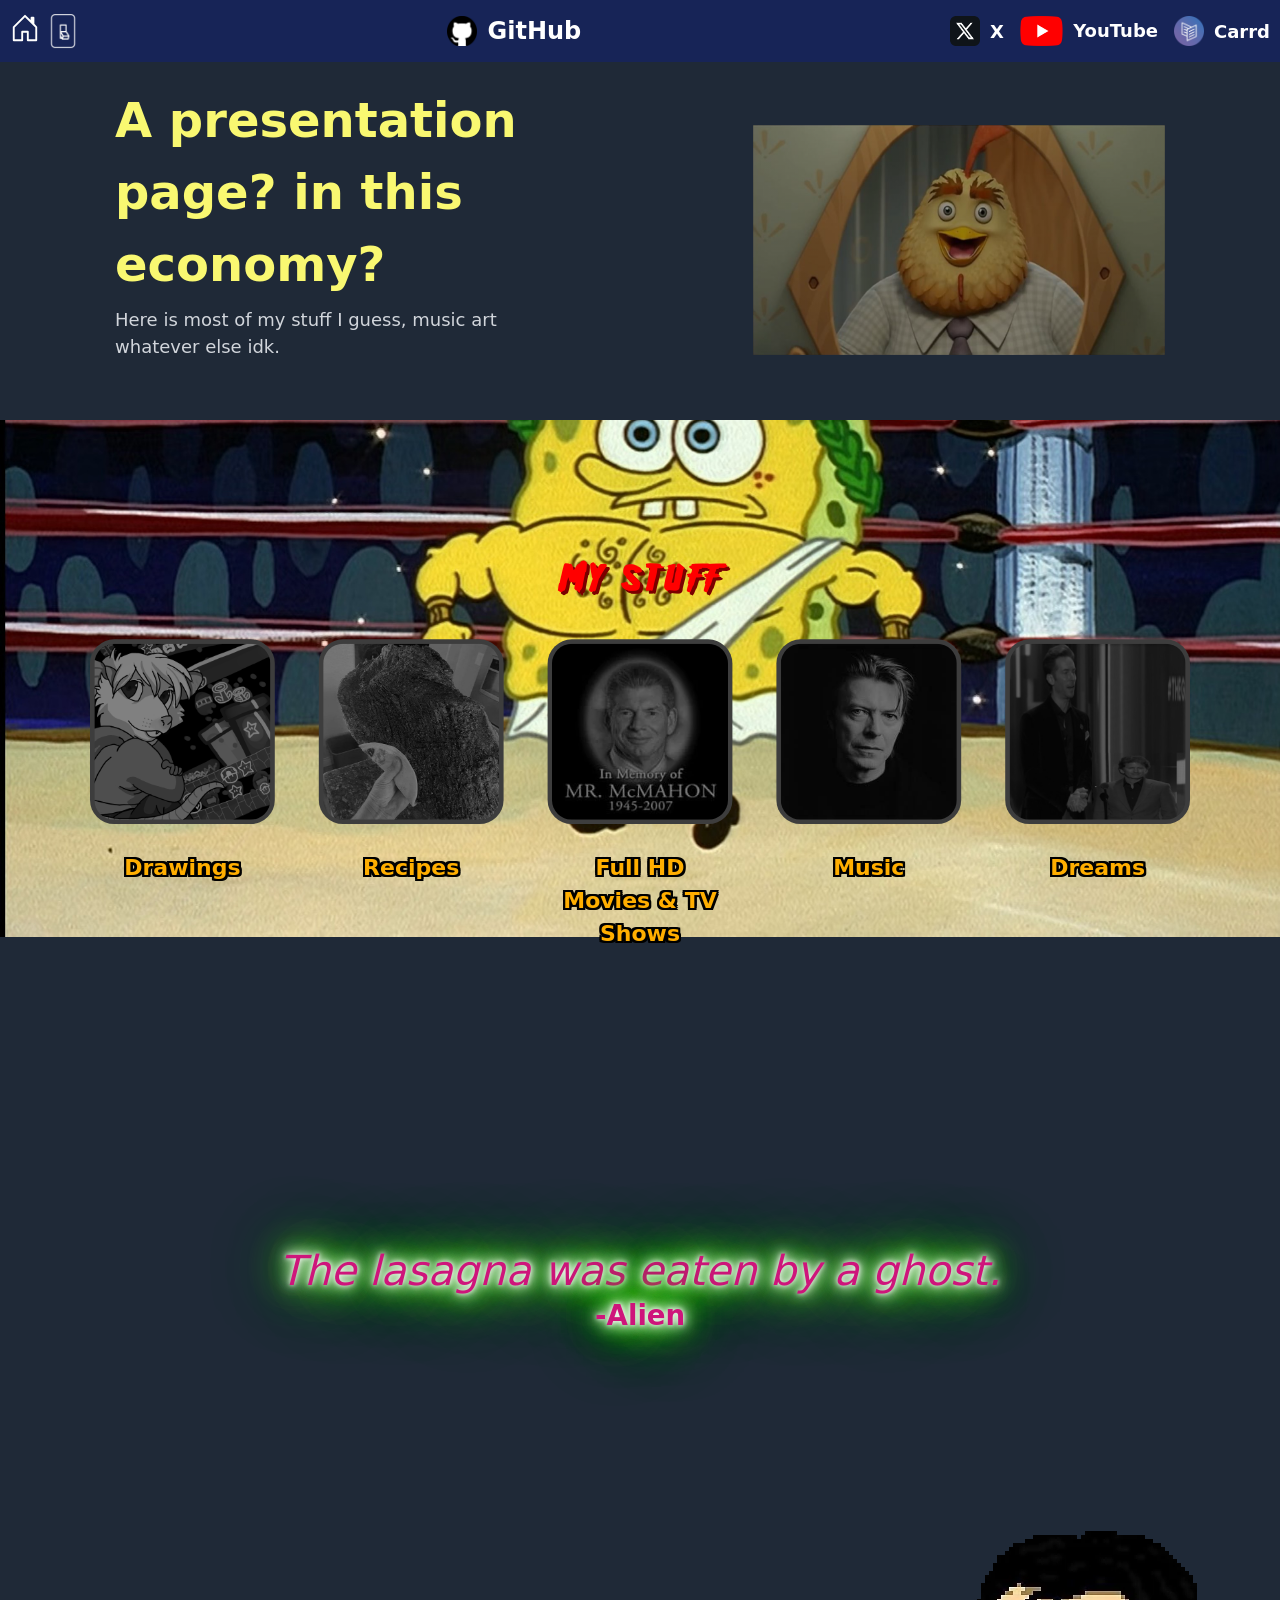
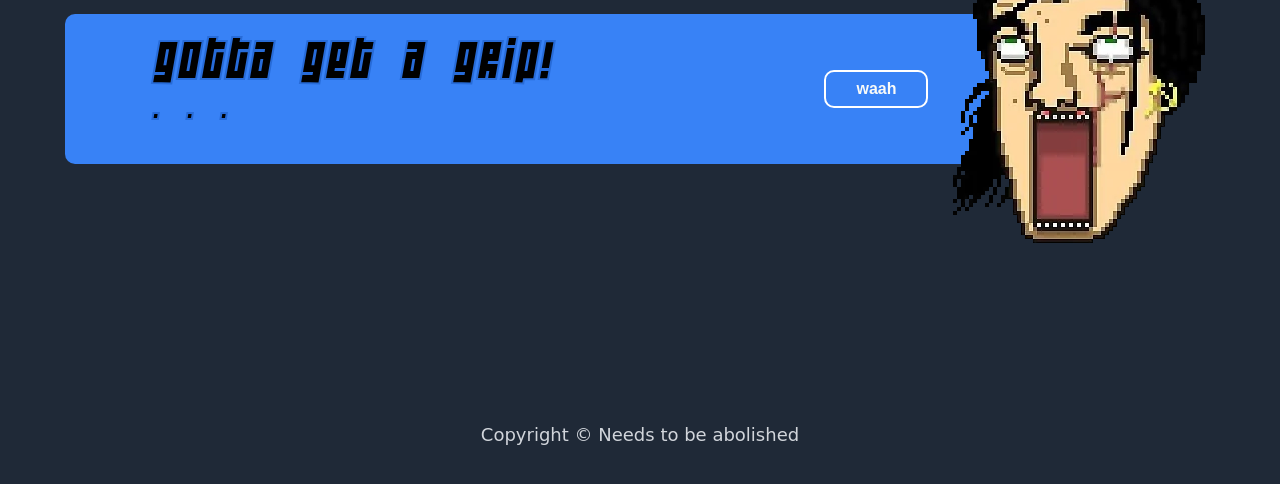
==== index.html @ 274f417c "added animation to the face" ====
<!DOCTYPE html>
<html lang="en">
<head>
    <meta charset="UTF-8">
    <meta http-equiv="X-UA-Compatible" content="IE-edge">
    <meta name="viewport" content="width=device-width, initial-scale=1.0">
    <title>Memory</title>
    <link rel="icon" type="image/x-icon" href="images/favicon.png">
    <link rel="stylesheet" href="normalize.css">
    <link rel="stylesheet" href="styles.css">
</head>

<body class="dark-mode"> <!-- Wow this is a guitar! -->

    <nav class="navbar">
            <div class="center-box-logo">
                <div class="left-navbar">
                    <a href="#header" id="home-button"><svg xmlns="http://www.w3.org/2000/svg" width="16" height="16" fill="currentColor" class="bi bi-house-door" viewBox="0 0 16 16">
  <path d="M8.354 1.146a.5.5 0 0 0-.708 0l-6 6A.5.5 0 0 0 1.5 7.5v7a.5.5 0 0 0 .5.5h4.5a.5.5 0 0 0 .5-.5v-4h2v4a.5.5 0 0 0 .5.5H14a.5.5 0 0 0 .5-.5v-7a.5.5 0 0 0-.146-.354L13 5.793V2.5a.5.5 0 0 0-.5-.5h-1a.5.5 0 0 0-.5.5v1.293zM2.5 14V7.707l5.5-5.5 5.5 5.5V14H10v-4a.5.5 0 0 0-.5-.5h-3a.5.5 0 0 0-.5.5v4z"/>
</svg></a>
                    <button id="theme-switch">
                        <!-- Icon-dark is to switch TOWARDS the light mode -->
                        <!-- Icon-light  is to switch TOWARDS the dark mode  -->
                        <img id="theme-icon" src="images/Icon-dark.png" alt="Toggle Theme">
                    </button>
                </div>
                <ul class="logo-links">
                    <li class="logo">
                        <a href="https://github.com/KaIakaua" target="_blank" class="link-item">
                          <img src="images/GitHub.png" alt="" > 
                          GitHub
                        </a>
                    </li>
                </ul>
                <ul class="logo-links">
                    <li><a href="https://twitter.com/Kalakauart" target="_blank" class="link-item">
                        <img src="images/X.png" alt="" >
                        X
                    </a></li>
                    <li><a href="https://www.youtube.com/@KalakauaGodHimself" target="_blank" class="link-item">
                        <img src="images/YouTube.png" alt="">
                        YouTube
                    </a></li> 
                    <li><a href="https://kalakauart.carrd.co/" target="_blank" class="link-item">
                        <img src="images/Carrd.png" alt="">
                        Carrd
                    </a></li>
                </ul>
            </div>
    </nav>

    <header id="header">
        <div class="top-center-box">
            <div class="bot-center-box">
                    <div class="text-box">
                        <h1 class="text-box-top">A presentation page? in this economy?</h1>
                        <h2 class="text-box-bot">Here is most of my stuff I guess, music art whatever else idk.</h2>
                    </div>
                    <div class="image"><p class="imagetext"></p></div> 
            </div>  
        </div>
    </header>

    <div class="middle">
        <div class="mid-top">
            <div class="title">My stuff</div>
            <div class="containers">
                <div class="info">
                    <div><a href="https://sheezy.art/kalakaua" target="_blank"><img src="images/Rat.png" alt=""></a></div>
                    <div class="container-text"><p>Drawings</p></div>
                </div>
                <div class="info">
                    <div><a href="https://kaiakaua.github.io/odin-recipes/" target="_blank"><img src="images/Meat.png" alt=""></a></div>
                    <div class="container-text"><p>Recipes</p></div>
                </div>
                <div class="info">
                    <div><a href="https://letterboxd.com/KaIakaua/" target="_blank"><img src="images/McMahon.png" alt=""></a></div>
                    <div class="container-text"><p>Full HD Movies & TV Shows</p></div>
                </div>
                <div class="info">
                    <div><a href="https://www.last.fm/user/KalakauaKing" target="_blank"><img src="images/Bowie.png" alt=""></a></div>
                    <div class="container-text"><p>Music</p></div>
                </div>
                <div class="info">
                    <div><a href="https://archiveofourown.org/works/54770587/chapters/138817849" target="_blank"><img src="images/Todd.png" alt=""></a></div>
                    <div class="container-text"><p>Dreams</p></div>
                </div>
            </div>
        </div>

        <div class="mid-mid">
            <div class="quote">
                The lasagna was eaten by a ghost.
            </div>
            <div class="quote-name">-Alien</div>
        </div>

        <div class="mid-bot">
            <div class="action-box">
                <div class="action-text">
                    <div class="action-text-top">Gotta get a grip!</div>
                    <div class="action-text-bottom"> . . . </div>
                </div>
                <div class="action-button">
                   <a href="https://www.youtube.com/watch?v=GceNsojnMf0" target="_blank"> <button id="button-google" class="action">waah</button></a>
                </div>
            </div>
            <div id="grip">
                <img  src="images/Grip.png" alt="">
                <img id="bullet" src="images/Bullet.png"></img>
            </div>
        </div>
    </div>

    <footer>Copyright © Needs to be abolished</footer>


<img id="explosion" src="images/Explosion.png"></img>
<script src="script.js"></script>
</body>
</html>
---- styles.css ----
/* {
  border: 2px solid red;
}*/

html {
  box-sizing: border-box;
}

*, *:before, *:after {
  box-sizing: inherit;
}

:root {

    --background-image-1: url('images/Spong.jpg');
    --background-image-2: url('images/goku.jpeg');

    --background-dark: #1f2937;
    --text-important-dark: #f9f871;
    --text-regular-dark: #d1d5db;
    --link-dark: #ffffff;

    --background-light: #e5e7eb;
    --text-important-light: #1f2937;
    --text-regular-light: #374151;
    --link-light: #000000;

    --container-image: url('images/Happy.png');
}

#theme-switch {
    background-color: transparent;
    padding: 0;
    margin: 0;
    border: none;
    cursor: pointer;
    width: 30px;
    height: 30px;
    display: flex;
    align-items: center;
    justify-content: center;
}

#theme-switch img {
    width: 100%;
    height: auto;
    display: block;
    transform: scale(1.5);
}

#theme-switch:hover {
    opacity: 1;
    filter: none;
    color:inherit;
}

body.dark-mode {
    --background-current: var(--background-dark);
    --text-important-current: var(--text-important-dark);
    --text-regular-current: var(--text-regular-dark);
    --link-current: var(--link-dark);
    --container-image: url('images/Happy.png');
    --navbar-background: rgba(22, 35, 95, 0.8);
}

body.light-mode {
    --background-current: var(--background-light);
    --text-important-current: var(--text-important-light);
    --text-regular-current: var(--text-regular-light);
    --link-current: var(--link-light);
    --container-image: url('images/Sad.png');
    --navbar-background: rgba(230, 250, 250, 0.8);
}

* {
    box-sizing: border-box;
}

body {
    display: flex;
    flex-direction: column;
    color: var(--text-regular-current);
    font-family: system-ui, Roboto;
    margin: 0;
    background-color: var(--background-current);
    overflow-x: hidden;
}

a {
    text-decoration: none;
    color: var(--link-current);
}

a:hover{
    filter: brightness(75%);
    transition: filter 0.2s ease;
    opacity: 0.5;
    color: var(--color-hover-link-text);
}

/* Text */

p {
    margin: 8px 0px;
}


/* Buttons */

button {
    padding: 8px 30px;
    border-radius: 10px;
    border-color: transparent;
    max-width: fit-content;
    margin: 6px 0px;
    background-color: #3882f6;
    font-size: 16px;
    font-weight: bold;
    color: #f9faf8;
    cursor: pointer;
}

button:hover, a:hover img  {
    filter: brightness(80%);
    transition: filter 0.2s ease;
}

/* Navbar */

.left-navbar {
    display: flex;
    align-items: center;
    gap: 8px;
}

#home-button {
    opacity: 1;
}

#home-button svg {
    width: 30px;
    height: auto;
    fill: currentColor;
}

.navbar {
    display: flex;
    align-items: center;
    width: 100%;
    position: fixed;
    background-color: var(--navbar-background);
    z-index: 1000;
}

.logo {
    font-size: 24px;
}

.navbar ul {
    display: flex;
    list-style-type: none;
    margin: 0;
    padding: 0;
    gap: 16px;
    font-weight: bold;
}

.navbar ul img {
    max-height: 30px; 
}

.navbar ul:last-child{
    align-items: center;
}

/* Header */

header {
    padding: 8px;
    height: 420px;
    padding-top: 75px;
    background-color: var(--background-current);
}


.top-center-box {
    align-self: center;
    width: 1050px;
}

.center-box-logo, .bot-center-box {
    display: flex;
    flex-direction: row;
    justify-content: space-between;
}

.center-box-logo {
    padding: 8px 10px ;
    width: 100%;
    margin: 0;
}

.bot-center-box {
    align-items: center;
}

.text-box {
    display: flex;
    flex-direction: column;
    max-width: 460px;
}

.text-box-top {
    font-weight: 900;
    font-size: 48px;
    margin: 6px 0px;
}

.logo-links a {
    display: flex;
    align-items: center;
    gap: 10px;
    text-decoration: none;
    padding: 5px 0;
}

.text-box-bot, .logo-links {
    font-size: 18px;
}

.text-box a {
    max-width: fit-content;
}

.imagetext {
    margin-top: 50px;
    display: flex;
    align-items: center;
    justify-content: center;
    width: 412px;
    height: 230px;
    background-color: grey;
    background-image: linear-gradient(rgba(0, 0, 0, 0.4), rgba(0, 0, 0, 0.4)), var(--container-image);
    background-size: cover;
    text-shadow: 0 0 3px #ff0000, 0 0 5px #0000FF;
    transition: transform 0.3s ease;
}

.imagetext:hover {
    transform: scale(1.5);
}

/* Upper middle */

.middle {
    color: #1f2937;
}

.mid-top, .containers, .title, .info, .quote, .quote-name {
    display: flex;
}

.containers, .title {
    justify-content: center;
}

.mid-top, .info {
    flex-direction: column;
}

.mid-top {
    background-attachment: fixed;
    background-position: center;
    background-repeat: no-repeat;
    background-size: cover;
    background-image: var(--background-image-1);
    padding-top: 100px;
    padding-bottom: 100px;
    align-self: center;
    display: flex;
    flex-direction: column;
    align-items: center;
    width: 100%;
}

.containers {
    gap: 48px;
    margin: 20px;
    margin-bottom: 120px;
    transform: scale(1.1);


}

@font-face {
    font-family: "friday13";
    src: url("font/Friday13v12.ttf") format("truetype");
}


.title {
    margin: 32px;
    font-size: 36px;
    font-weight: 900;
    font-family: friday13;
    color: red;
    letter-spacing: 5px;
    text-shadow: 3px 3px #7a0000;
}

.info {
    justify-content: space-between;
    max-width: 170px;
    font-size: 20px;
    font-weight: bolder;
    color: rgb(255, 174, 0);
    display: flex;
    
    flex-direction: column;
    justify-content: flex-start;
    gap: 20px;
}

.info a:hover {
    filter: none;
    opacity: 1;
    transition: none
}

.info img {
    transition: transform 0.3s ease, filter 0.3s ease;
    filter: grayscale(100%) brightness(50%);
}

.info a:hover img{
    transform: scale(1.25);
    filter: grayscale(0%) brightness(100%);
    transition: transform 0.3s ease, filter 0.5s ease;
}

.containers img {
    margin: auto;
    width: 160px;
    height: 160px;
    display: block;
    object-fit: cover;
    border-radius: 18px;
    background-color: #3882f6;
    border: none;
    box-shadow: 0 0 0 4px #3882f6;
    border-width: 4px;
}

.container-text {
    text-align: center;
    max-width: 160px;
}

.container-text p {
    text-shadow: 2px 2px 0 #000000, 2px -2px 0 #000000, -2px 2px 0 #000000, -2px -2px 0 #000000, 2px 0px 0 #000000, 0px 2px 0 #000000, -2px 0px 0 #000000, 0px -2px 0 #000000, 2px 2px 0px rgba(206,89,55,0);
}

/* Central middle */

.mid-mid {
    background-color: var(--background-current);
    padding: 60px 40px;
    display: flex;
    flex-direction: column;
    align-items: center;
    justify-content: center;

    
}

.mid-mid div{
    color: #ce157b;
    text-shadow: 0 0 5px #FFF, 0 0 10px #FFF, 0 0 15px #FFF, 0 0 20px #49ff18, 0 0 30px #49FF18, 0 0 40px #49FF18, 0 0 55px #49FF18, 0 0 75px #49ff18, 2px 2px 2px rgba(206,89,55,0);
    transform: scale(1.15);
}

.quote, .quote-name {
    font-weight: light;
    color: #1f2937;
    max-width: 820px;
    margin: auto;
}

.quote {
    font-size: 36px;
    font-style: italic;
    margin-top: 20px;
}

.quote-name {
    justify-content: flex-end;
    max-width: 750px;
    font-size: 24px;
    font-weight: bold;
    margin-bottom: 20px;

}

/* Bottom middle */

.mid-bot, .action-box, #grip {
    display: flex;
}

.mid-bot {
    background-attachment: fixed;
    background-position: center;
    background-repeat: no-repeat;
    background-size: cover;
    background-image: var(--background-image-2);
    padding: 200px 0 100px;
    display: flex;
    justify-content: center;
    align-items: center;
    width: 100%;
    position: relative;
}



.action-box {
    flex-grow: 1;
    max-width: 1050px;
    height: 150px;
    justify-content: space-around;
    background-color: #3882f6;
    border-radius: 10px;
    align-items: center;
    color: white;
    font-size: 18px;
    margin-right: 100px;
    margin-bottom: 120px;
}

.action-text-top {
    font-size: 24px;
    font-weight: bold;
    margin-bottom: 3px;
}

@font-face {
    font-family: "wideawake";
    src: url("font/WIDEAWAKE.TTF") format("truetype");
}

@font-face {
    font-family: "wideawake-black";
    src: url("font/WIDEAWAKEBLACK.ttf") format("truetype");
}

.action-text div {
    font-family: "wideawake-black", sans-serif;
    letter-spacing: 2px;
    color: black;
    transform: scale(2);
    line-height: 40px;
    -webkit-text-stroke: 1px #276bd8;

}

.action {
    border: white solid 2px;
}

#grip {
    position: absolute;
    right: 0;
    flex-shrink: 0;
    height: 312px;
    align-items: center;
    margin-right: 75px;
    margin-top: -125px;
    z-index: 10;
}

#grip img {
    width: auto;
    pointer-events: auto;
}

#grip #bullet {
    position: absolute;
    width: 24px;
    height: auto;
    image-rendering: pixelated;
    top: 225px;
    right: 120px;
    z-index: 20;
    transform: scale(0);
    opacity: 0;
    pointer-events: none;
}

#explosion {
    position: fixed;
    left: 36%;
    top: 50%;
    transform: translate(-50%, -50%) scale(0);
    width: 200px;
    height: auto;
    image-rendering: pixelated;
    z-index: 9999;
    pointer-events: none;
}

/* Footer */

footer {
    height: 100px;
    justify-content: center;
    align-items: center;
    font-size: large;
}

/* Header and Footer */

header, footer {
    background-color: var(--background-current);
    color: var(--text-important-current);
    display: flex;
    flex-direction: column;
    z-index: 10;
}

.text-box-bot, footer {
    color: var(--text-regular-current);
    font-weight: 500;
}

/* Animations */

.shake-mild /* SHAKE */ { 
    animation: shake-mild 0.5s ease-in-out;
    transition: none !important;
}
@keyframes shake-mild {
  0%, 100% { transform: translate(0, 0); }
  25% { transform: translate(2px, 2px); }
  50% { transform: translate(-2px, -2px); }
  75% { transform: translate(2px, -2px); }
}

.shake-med {
    animation: shake-med 0.4s ease-in-out;
    transition: none !important;
}
@keyframes shake-med {
  0% { transform: translate(0, 0); }
  20% { transform: translate(-4px, 4px); }
  40% { transform: translate(4px, -4px); }
  60% { transform: translate(-4px, -4px); }
  80% { transform: translate(4px, 4px); }
  100% { transform: translate(0, 0); }
}

.shake-hard {
    animation: shake-hard 0.3s linear infinite;
    transition: none !important;
}
@keyframes shake-hard {
  0% { transform: translate(1px, 1px) rotate(0deg); }
  10% { transform: translate(-3px, -2px) rotate(-5deg); }
  20% { transform: translate(-6px, 0px) rotate(5deg); }
  30% { transform: translate(6px, 4px) rotate(0deg); }
  40% { transform: translate(2px, -2px) rotate(5deg); }
  50% { transform: translate(-2px, 4px) rotate(-5deg); }
  60% { transform: translate(-6px, 2px) rotate(0deg); }
  70% { transform: translate(6px, 2px) rotate(-5deg); }
  80% { transform: translate(-2px, -2px) rotate(5deg); }
  90% { transform: translate(2px, 4px) rotate(0deg); }
  100% { transform: translate(2px, -4px) rotate(-5deg); }
}

.shake-stopping {
    animation: shake-decay 0.5s ease-out forwards;
    transition: none !important;
}

@keyframes shake-decay {
    0% { transform: translate(2px, 2px) rotate(2deg); }
    20% { transform: translate(-2px, -1px) rotate(-1deg); }
    40% { transform: translate(1px, 1px) rotate(0deg); }
    60% { transform: translate(-1px, 0) rotate(0deg); }
    80% { transform: translate(0, 0) rotate(0deg); }
    100% { transform: translate(0, 0) rotate(0deg); }
}

.shoot-active /* BULLET */ {
    animation: shoot-laser 2.5s forwards ease-out;
}

@keyframes shoot-laser {
    0% {
        opacity: 1;
        right: 120px;
        transform: scale(0);
    }

    40% {
        opacity: 1;
        right: 45vw;
        transform: scale(10);
    }

    100% {
        opacity: 0;
        right: 45vw;
        transform: scale(10);
    }
}

.explode-active /* EXPLOSION */ { 
    animation: explode 1s forwards ease-out;
}

@keyframes explode {
    0% {
        opacity: 1;
        transform: translate(-50%, -50%) scale(0);
    }

    20% {
        opacity: 1;
        transform: translate(-50%, -50%) scale(18);
    }

    100% {
        opacity: 0; 
        transform: translate(-50%, -50%) scale(100);
    }
}
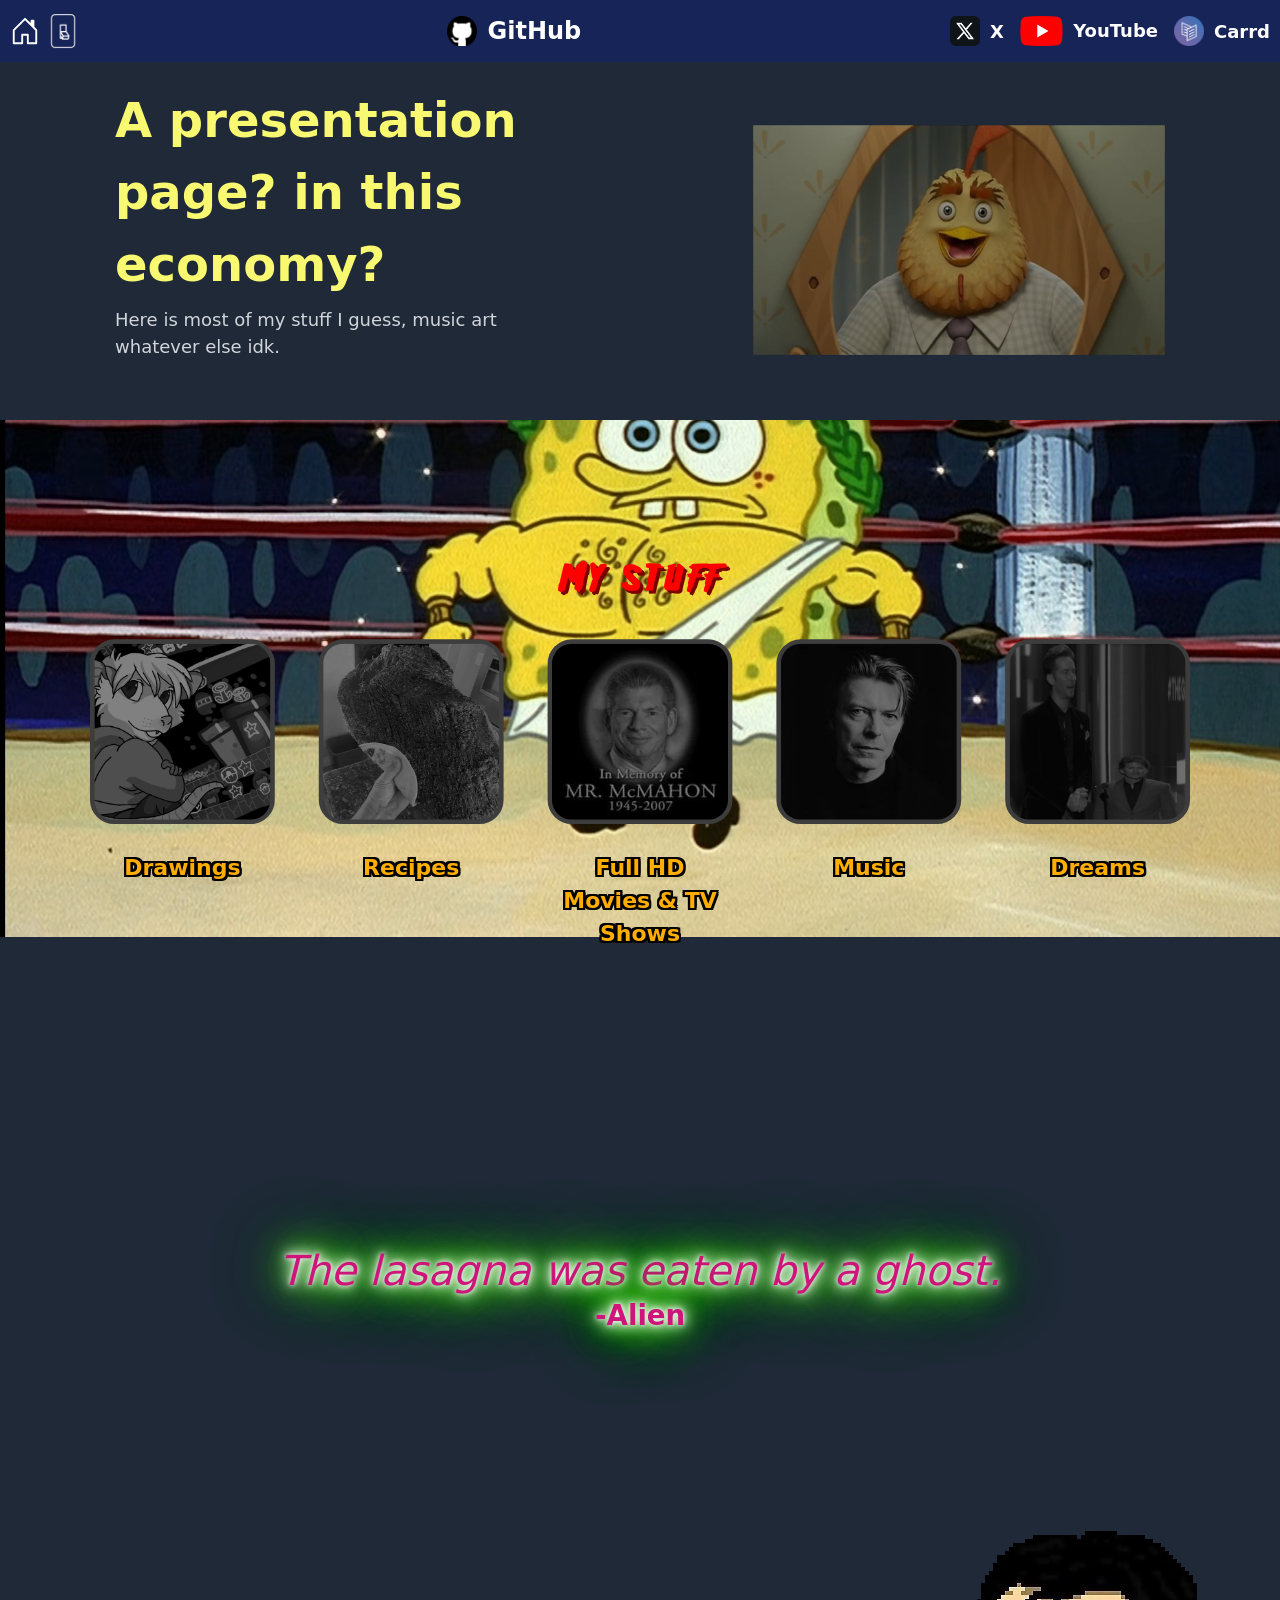
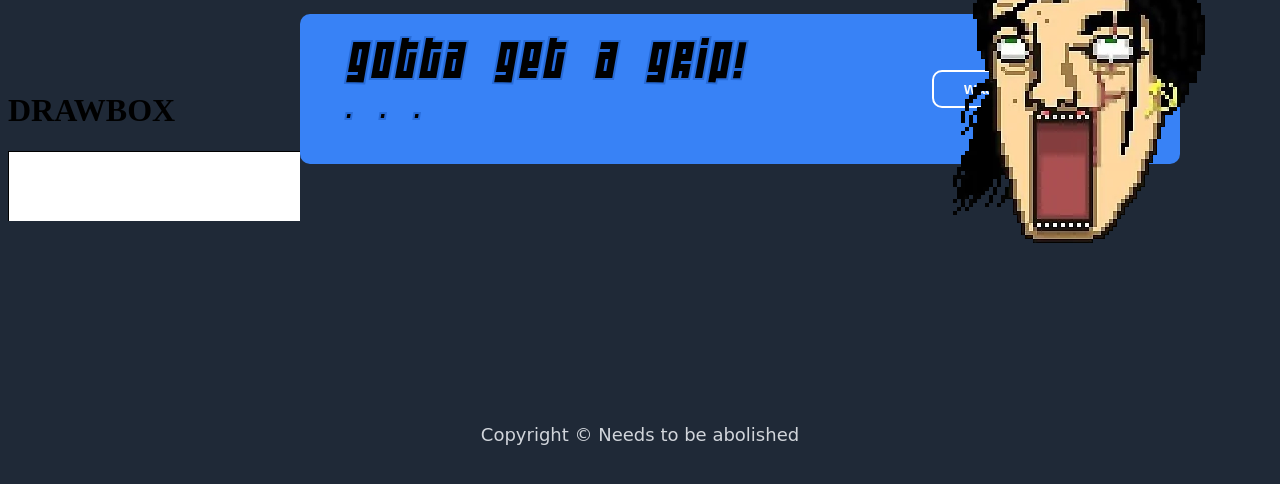
==== commit 389d8ed4: "Testing if drawbox shows the images" ====
--- a/index.html
+++ b/index.html
@@ -4,6 +4,7 @@
     <meta charset="UTF-8">
     <meta http-equiv="X-UA-Compatible" content="IE-edge">
     <meta name="viewport" content="width=device-width, initial-scale=1.0">
+    <meta name="referrer" content="no-referrer">
     <title>Memory</title>
     <link rel="icon" type="image/x-icon" href="images/favicon.png">
     <link rel="stylesheet" href="normalize.css">
@@ -15,7 +16,7 @@
     <nav class="navbar">
             <div class="center-box-logo">
                 <div class="left-navbar">
-                    <a href="#header" id="home-button"><svg xmlns="http://www.w3.org/2000/svg" width="16" height="16" fill="currentColor" class="bi bi-house-door" viewBox="0 0 16 16">
+                    <a onclick="topFunction()" href="#header" id="home-button"><svg xmlns="http://www.w3.org/2000/svg" width="16" height="16" fill="currentColor" class="bi bi-house-door" viewBox="0 0 16 16">
   <path d="M8.354 1.146a.5.5 0 0 0-.708 0l-6 6A.5.5 0 0 0 1.5 7.5v7a.5.5 0 0 0 .5.5h4.5a.5.5 0 0 0 .5-.5v-4h2v4a.5.5 0 0 0 .5.5H14a.5.5 0 0 0 .5-.5v-7a.5.5 0 0 0-.146-.354L13 5.793V2.5a.5.5 0 0 0-.5-.5h-1a.5.5 0 0 0-.5.5v1.293zM2.5 14V7.707l5.5-5.5 5.5 5.5V14H10v-4a.5.5 0 0 0-.5-.5h-3a.5.5 0 0 0-.5.5v4z"/>
 </svg></a>
                     <button id="theme-switch">
@@ -96,6 +97,7 @@
         </div>
 
         <div class="mid-bot">
+            <div class="drawbox"><iframe src="gimmicks/drawbox.html" frameborder="0"></iframe></div>
             <div class="action-box">
                 <div class="action-text">
                     <div class="action-text-top">Gotta get a grip!</div>
@@ -115,7 +117,7 @@
     <footer>Copyright © Needs to be abolished</footer>
 
 
-<img id="explosion" src="images/Explosion.png"></img>
+<div id="explosion"></div>
 <script src="script.js"></script>
 </body>
 </html>
--- a/styles.css
+++ b/styles.css
@@ -135,12 +135,14 @@
 
 #home-button {
     opacity: 1;
-}
-
-#home-button svg {
-    width: 30px;
-    height: auto;
-    fill: currentColor;
+    display: inline-flex;
+    align-items: center;
+    justify-content: center;
+    & svg {
+        width: 30px;
+        height: auto;
+        fill: currentColor; 
+    }
 }
 
 .navbar {
@@ -481,6 +483,7 @@
 #grip img {
     width: auto;
     pointer-events: auto;
+    transition: transform 0.4s ease-out;
 }
 
 #grip #bullet {
@@ -498,14 +501,24 @@
 
 #explosion {
     position: fixed;
-    left: 36%;
+    left: 50%;
     top: 50%;
     transform: translate(-50%, -50%) scale(0);
-    width: 200px;
-    height: auto;
     image-rendering: pixelated;
     z-index: 9999;
     pointer-events: none;
+    opacity: 0;
+    width: 200px;
+    height: 200px;
+    -webkit-mask-image: url("images/Explosion.png");
+    mask-image: url("images/Explosion.png");
+    -webkit-mask-size: contain;
+    mask-size: contain;
+    -webkit-mask-repeat: no-repeat;
+    mask-repeat: no-repeat;
+    -webkit-mask-position: center;
+    mask-position: center;
+    background:  radial-gradient(circle, #fff700 10%, #ff0000 50%, #4a00e0 100%);
 }
 
 /* Footer */
@@ -533,6 +546,9 @@
 }
 
 /* Animations */
+
+
+
 
 .shake-mild /* SHAKE */ { 
     animation: shake-mild 0.5s ease-in-out;
@@ -576,20 +592,6 @@
   100% { transform: translate(2px, -4px) rotate(-5deg); }
 }
 
-.shake-stopping {
-    animation: shake-decay 0.5s ease-out forwards;
-    transition: none !important;
-}
-
-@keyframes shake-decay {
-    0% { transform: translate(2px, 2px) rotate(2deg); }
-    20% { transform: translate(-2px, -1px) rotate(-1deg); }
-    40% { transform: translate(1px, 1px) rotate(0deg); }
-    60% { transform: translate(-1px, 0) rotate(0deg); }
-    80% { transform: translate(0, 0) rotate(0deg); }
-    100% { transform: translate(0, 0) rotate(0deg); }
-}
-
 .shoot-active /* BULLET */ {
     animation: shoot-laser 2.5s forwards ease-out;
 }
@@ -615,22 +617,30 @@
 }
 
 .explode-active /* EXPLOSION */ { 
-    animation: explode 1s forwards ease-out;
+    animation: explode 3s forwards ease-out;
 }
 
 @keyframes explode {
     0% {
         opacity: 1;
         transform: translate(-50%, -50%) scale(0);
+        filter: hue-rotate(0deg);
     }
 
     20% {
         opacity: 1;
         transform: translate(-50%, -50%) scale(18);
+        filter: hue-rotate(45deg);
+    }
+    
+    60% {
+        opacity: 1; 
+        filter: hue-rotate(90deg);
     }
 
     100% {
         opacity: 0; 
         transform: translate(-50%, -50%) scale(100);
+        filter: hue-rotate(180deg);
     }
 }
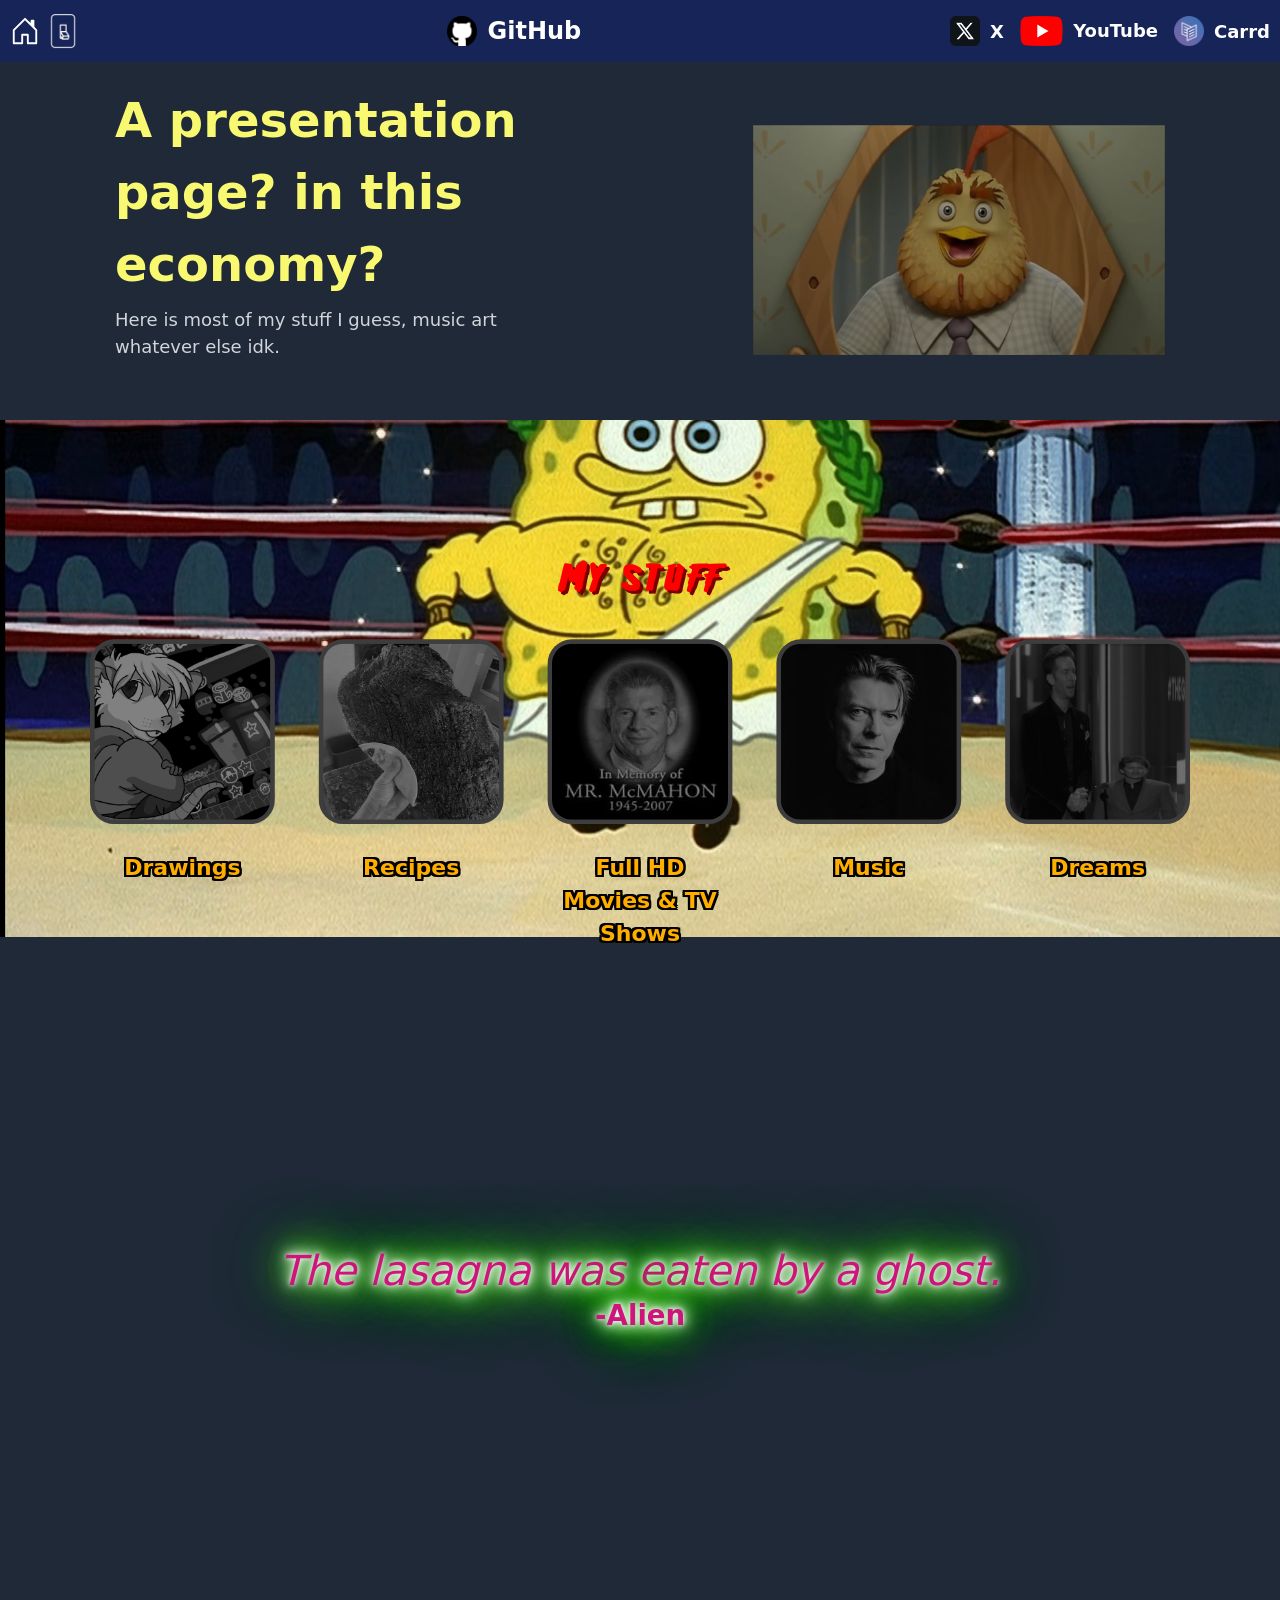
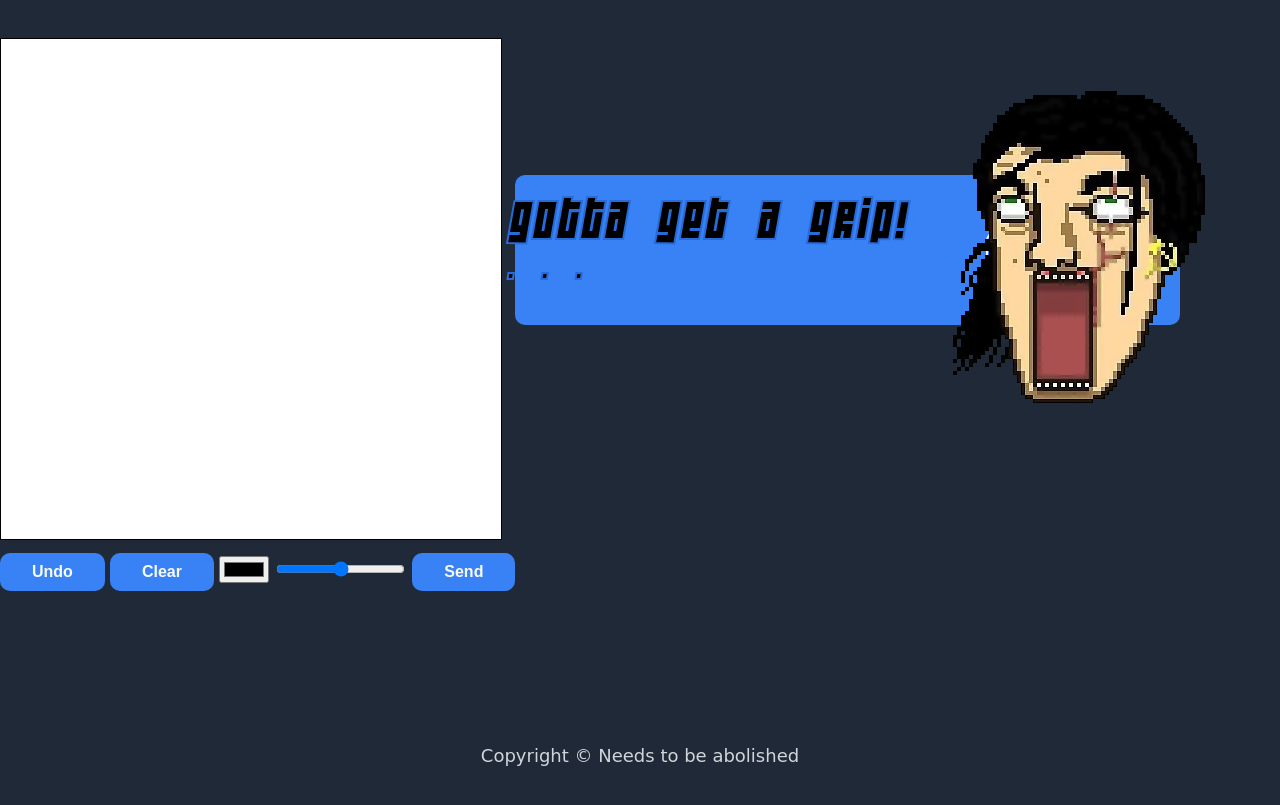
==== commit ee9e9649: "Better control on the drawing gimmick." ====
--- a/index.html
+++ b/index.html
@@ -97,7 +97,22 @@
         </div>
 
         <div class="mid-bot">
-            <div class="drawbox"><iframe src="gimmicks/drawbox.html" frameborder="0"></iframe></div>
+            <div class="drawbox">
+                    <h1>DRAWBOX</h1>
+                    <canvas id="drawboxcanvas" width="500" height="500"></canvas>
+                    <br>
+                    <div onclick="change_color(this)" style="background:red" class="stroke-color"></div>
+                    <div onclick="change_color(this)" style="background:blue" class="stroke-color"></div>
+                    
+                    <button onclick="Restore()">Undo</button>
+                    <button onclick="Clear()">Clear</button>
+                    
+                    <input type="color" oninput="stroke_color = this.value">
+                    <input type="range" min="1" max="100" oninput="stroke_width = this.value">
+                    
+                    <button id="submit">Send</button>
+                    <p id="status"></p>
+            </div>
             <div class="action-box">
                 <div class="action-text">
                     <div class="action-text-top">Gotta get a grip!</div>
@@ -118,6 +133,7 @@
 
 
 <div id="explosion"></div>
+<script src="drawbox.js"></script>
 <script src="script.js"></script>
 </body>
 </html>
--- a/styles.css
+++ b/styles.css
@@ -423,7 +423,31 @@
     position: relative;
 }
 
-
+.drawbox {
+    * {
+        box-sizing: border-box;
+    }
+    canvas {
+            border: 1px solid black;
+            cursor: crosshair;
+    }
+    #gallery {
+            display: flex;
+            flex-wrap: wrap;
+            gap: 10px;
+    }
+    .image-container {
+            border: 1px solid #ccc;
+            padding: 5px;
+            max-width: 200px;
+            text-align: center;
+    }
+    .image-container img {
+            max-width: 100%;
+            height: auto;
+            display: block;
+    }
+}
 
 .action-box {
     flex-grow: 1;
@@ -462,7 +486,6 @@
     transform: scale(2);
     line-height: 40px;
     -webkit-text-stroke: 1px #276bd8;
-
 }
 
 .action {
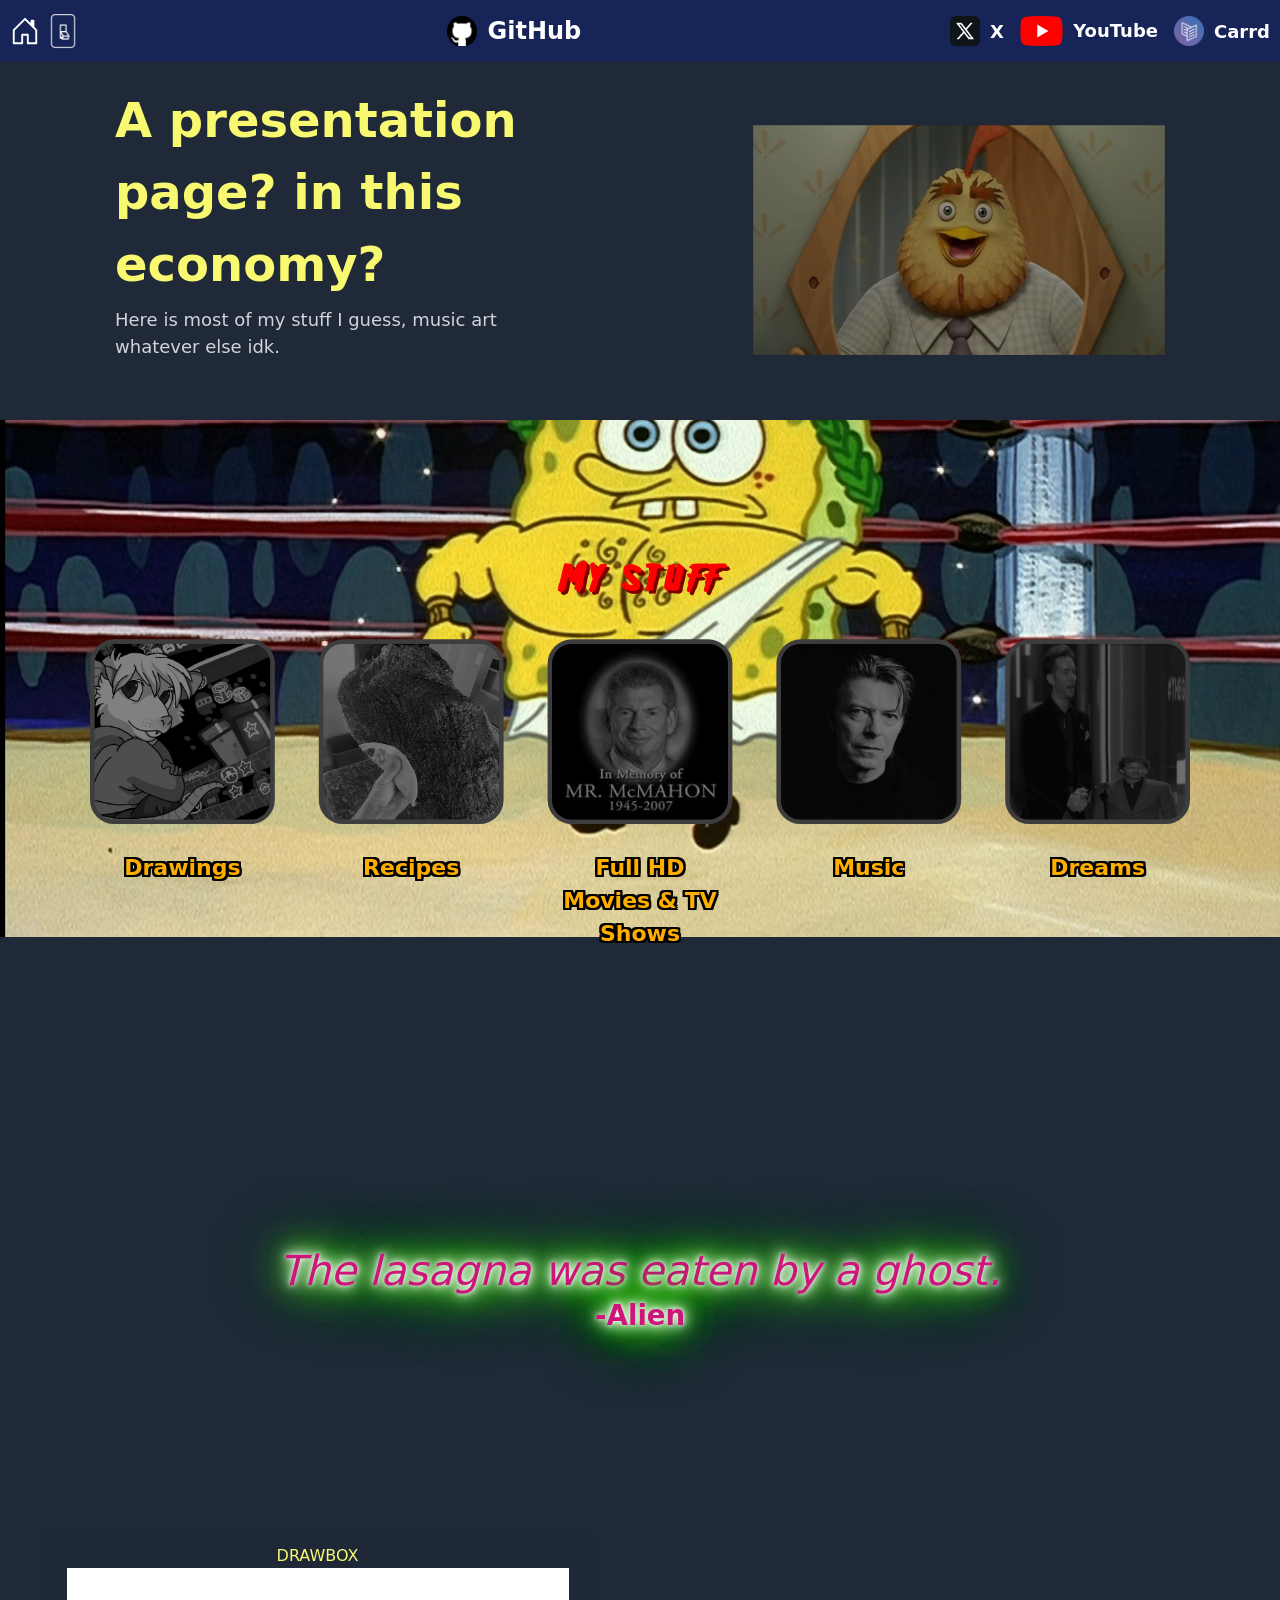
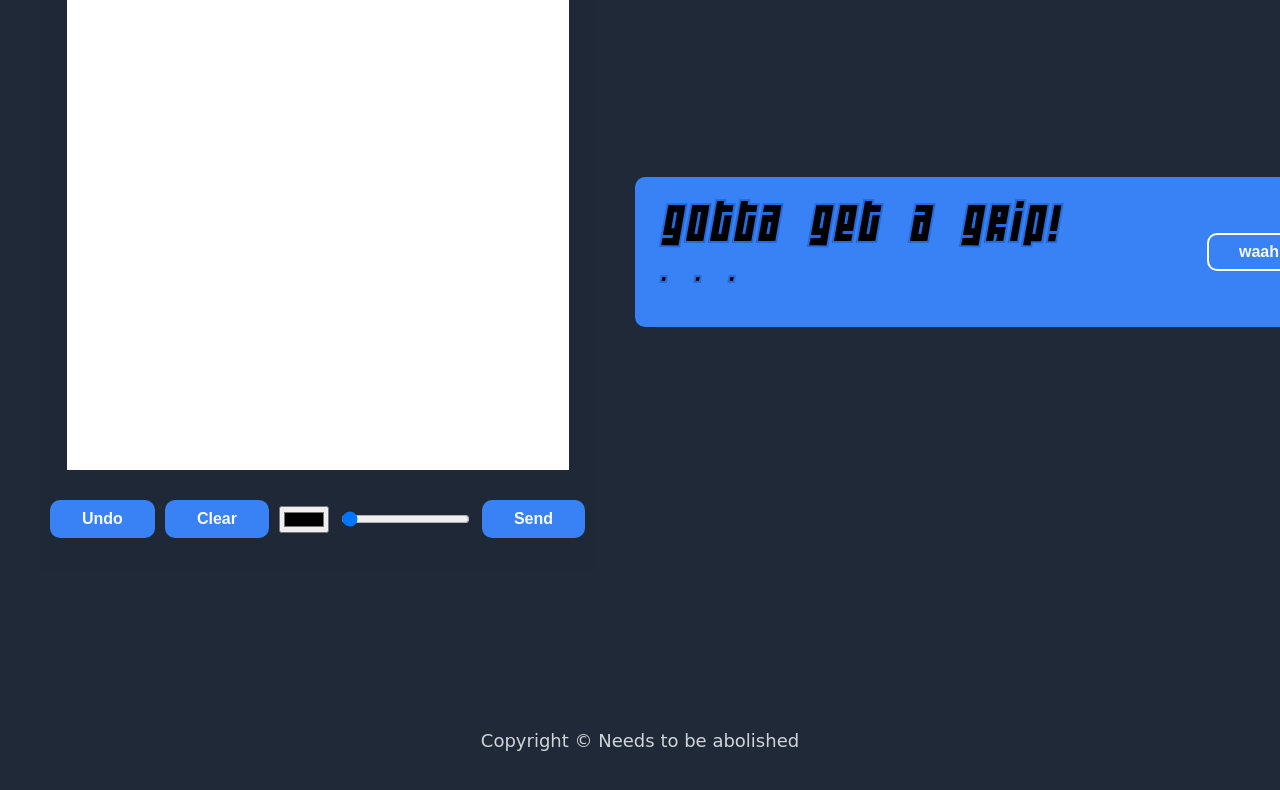
==== commit 9e0d1c17: "Properly added a drawbox" ====
--- a/index.html
+++ b/index.html
@@ -103,14 +103,16 @@
                     <br>
                     <div onclick="change_color(this)" style="background:red" class="stroke-color"></div>
                     <div onclick="change_color(this)" style="background:blue" class="stroke-color"></div>
-                    
-                    <button onclick="Restore()">Undo</button>
-                    <button onclick="Clear()">Clear</button>
-                    
-                    <input type="color" oninput="stroke_color = this.value">
-                    <input type="range" min="1" max="100" oninput="stroke_width = this.value">
-                    
-                    <button id="submit">Send</button>
+
+                    <div class="drawbox-buttons">    
+                        <button onclick="Restore()">Undo</button>
+                        <button onclick="Clear()">Clear</button>
+                        
+                        <input type="color" value="#000000" oninput="stroke_color = this.value">
+                        <input type="range" min="1" max="100" value="2" oninput="stroke_width = this.value">
+                        
+                        <button id="submit">Send</button>
+                    </div>
                     <p id="status"></p>
             </div>
             <div class="action-box">
--- a/styles.css
+++ b/styles.css
@@ -4,6 +4,7 @@
 
 html {
   box-sizing: border-box;
+  scroll-behavior: smooth;
 }
 
 *, *:before, *:after {
@@ -415,52 +416,66 @@
     background-repeat: no-repeat;
     background-size: cover;
     background-image: var(--background-image-2);
-    padding: 200px 0 100px;
-    display: flex;
-    justify-content: center;
+    padding: 120px 40px;
+    justify-content: space-between;
     align-items: center;
     width: 100%;
     position: relative;
+    gap: 40px;
 }
 
 .drawbox {
-    * {
+    padding: 10px;
+    background-color: color-mix(in srgb, var(--background-current), transparent 50%);
+    flex-shrink: 0;
+    display: flex;
+    flex-direction: column;
+    align-items: center;
+
+    & h1, #status {
+        color: var(--text-important-current);
+        font-weight: 400;
+    }
+    & * {
         box-sizing: border-box;
     }
-    canvas {
-            border: 1px solid black;
-            cursor: crosshair;
-    }
-    #gallery {
-            display: flex;
-            flex-wrap: wrap;
-            gap: 10px;
-    }
-    .image-container {
-            border: 1px solid #ccc;
-            padding: 5px;
-            max-width: 200px;
-            text-align: center;
-    }
-    .image-container img {
-            max-width: 100%;
-            height: auto;
-            display: block;
-    }
+    & canvas {
+        border: 1px solid var(--link-current);
+        background-color: white;
+        cursor: crosshair;
+    }
+    & .image-container {
+        border: 1px solid #ccc;
+        padding: 5px;
+        max-width: 200px;
+        text-align: center;
+    }
+    & .image-container img {
+        max-width: 100%;
+        height: auto;
+        display: block;
+    }
+}
+
+.drawbox-buttons {
+    display: flex;
+    justify-content: center;
+    align-items: center;
+    gap: 10px;
+    width: 100%;
 }
 
 .action-box {
-    flex-grow: 1;
-    max-width: 1050px;
+    flex-shrink: 0;
+    width: 800px;
     height: 150px;
+    display: flex;
     justify-content: space-around;
+    align-items: center;
     background-color: #3882f6;
     border-radius: 10px;
-    align-items: center;
     color: white;
     font-size: 18px;
-    margin-right: 100px;
-    margin-bottom: 120px;
 }
 
 .action-text-top {
@@ -493,14 +508,12 @@
 }
 
 #grip {
-    position: absolute;
-    right: 0;
+    position: relative;
+    display: flex;
+    align-items: center;
     flex-shrink: 0;
     height: 312px;
-    align-items: center;
-    margin-right: 75px;
-    margin-top: -125px;
-    z-index: 10;
+
 }
 
 #grip img {
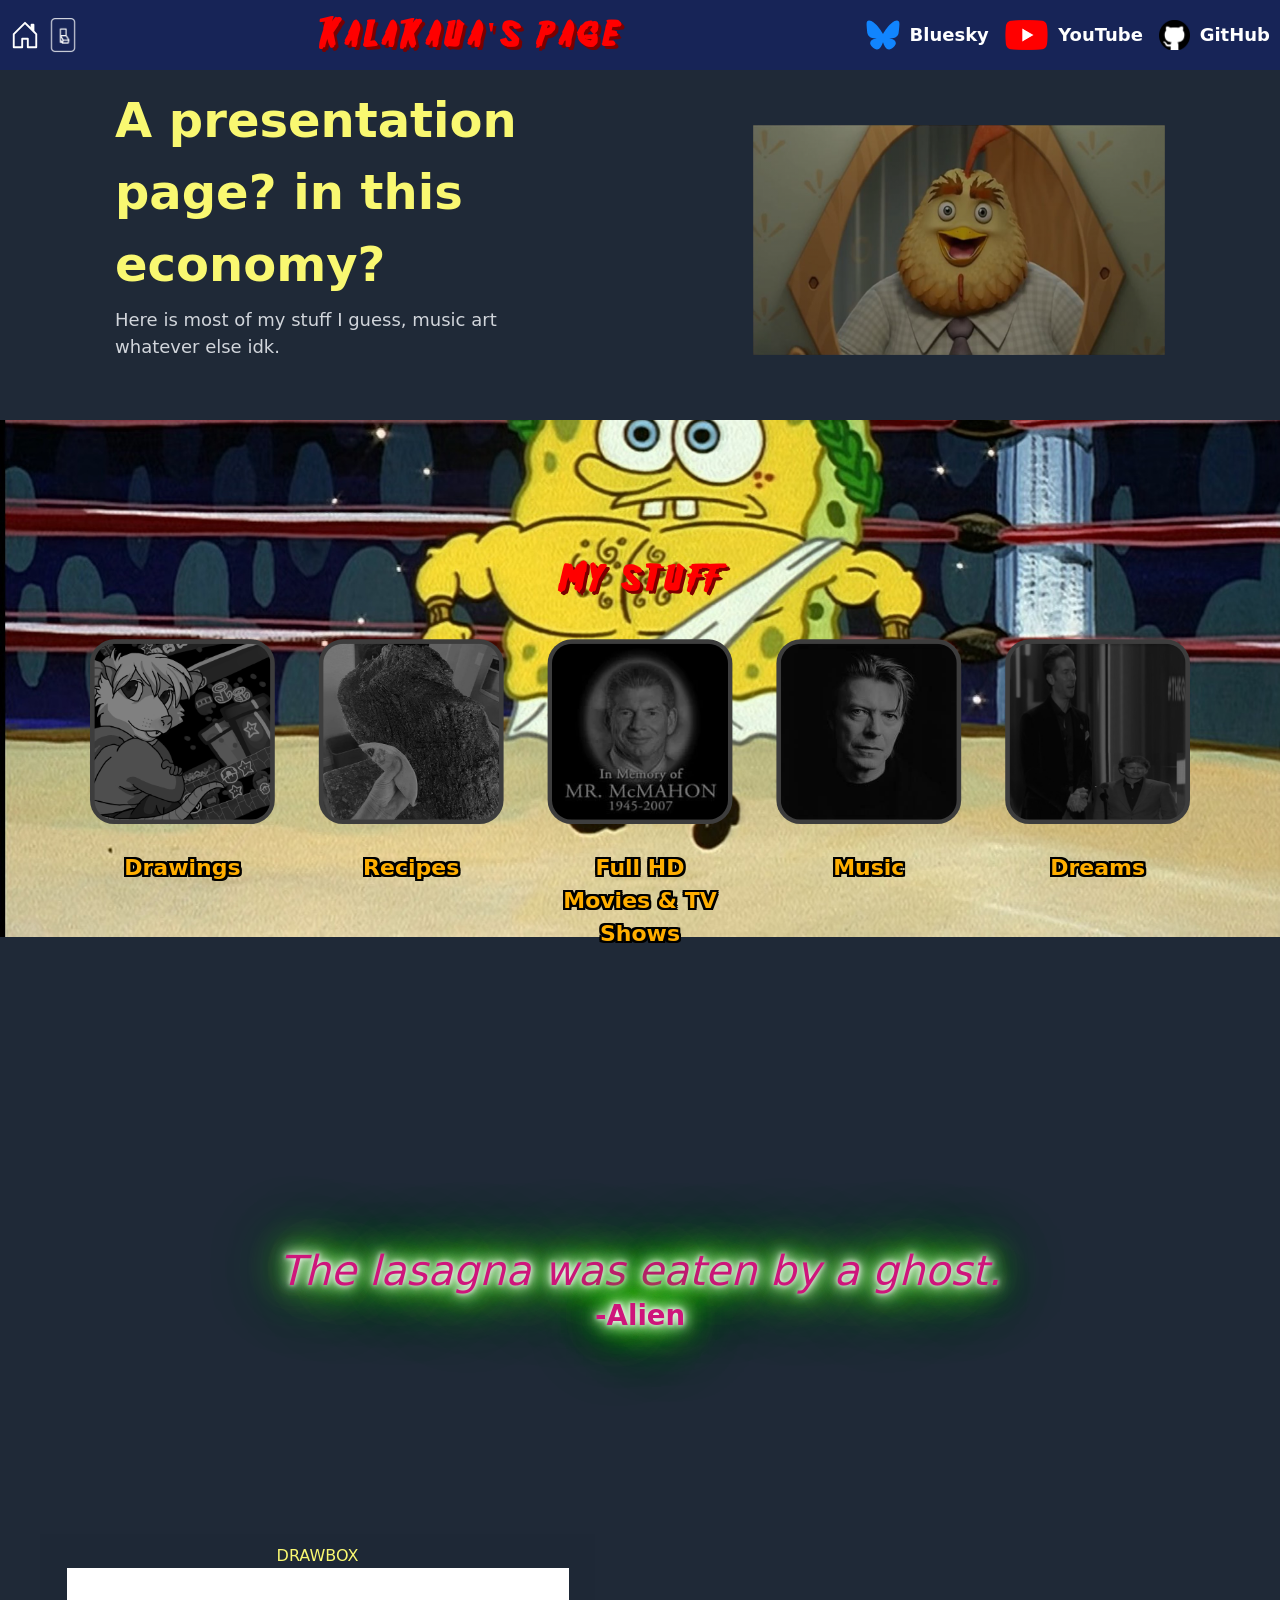
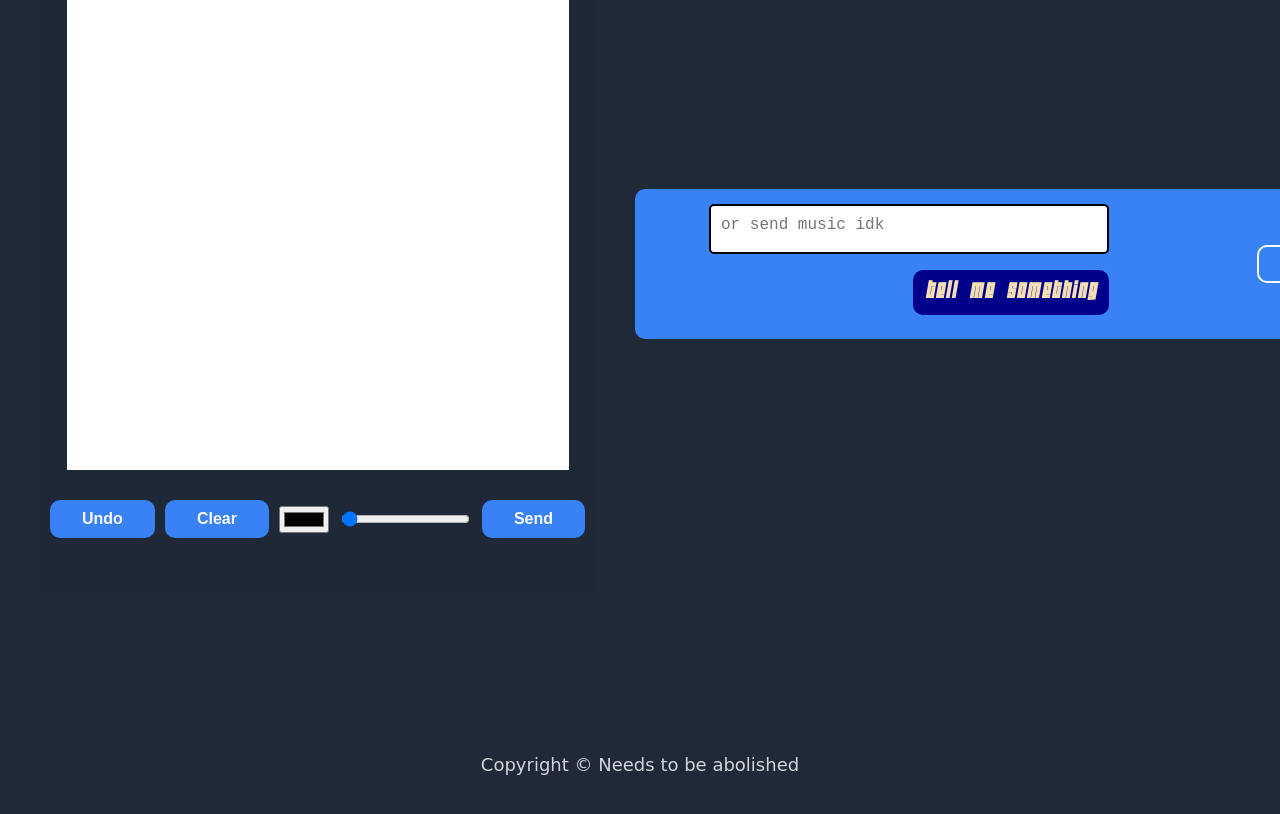
==== commit 2e2211d6: "Added straw page gimmicks" ====
--- a/index.html
+++ b/index.html
@@ -16,35 +16,32 @@
     <nav class="navbar">
             <div class="center-box-logo">
                 <div class="left-navbar">
-                    <a onclick="topFunction()" href="#header" id="home-button"><svg xmlns="http://www.w3.org/2000/svg" width="16" height="16" fill="currentColor" class="bi bi-house-door" viewBox="0 0 16 16">
+                    <a href="#header" id="home-button"><svg xmlns="http://www.w3.org/2000/svg" width="16" height="16" fill="currentColor" class="bi bi-house-door" viewBox="0 0 16 16">
   <path d="M8.354 1.146a.5.5 0 0 0-.708 0l-6 6A.5.5 0 0 0 1.5 7.5v7a.5.5 0 0 0 .5.5h4.5a.5.5 0 0 0 .5-.5v-4h2v4a.5.5 0 0 0 .5.5H14a.5.5 0 0 0 .5-.5v-7a.5.5 0 0 0-.146-.354L13 5.793V2.5a.5.5 0 0 0-.5-.5h-1a.5.5 0 0 0-.5.5v1.293zM2.5 14V7.707l5.5-5.5 5.5 5.5V14H10v-4a.5.5 0 0 0-.5-.5h-3a.5.5 0 0 0-.5.5v4z"/>
 </svg></a>
                     <button id="theme-switch">
                         <!-- Icon-dark is to switch TOWARDS the light mode -->
-                        <!-- Icon-light  is to switch TOWARDS the dark mode  -->
+                        <!-- Icon-light is to switch TOWARDS the dark mode  -->
                         <img id="theme-icon" src="images/Icon-dark.png" alt="Toggle Theme">
                     </button>
                 </div>
                 <ul class="logo-links">
-                    <li class="logo">
-                        <a href="https://github.com/KaIakaua" target="_blank" class="link-item">
-                          <img src="images/GitHub.png" alt="" > 
-                          GitHub
-                        </a>
+                    <li class="title-page">
+                          Kalakaua's page
                     </li>
                 </ul>
                 <ul class="logo-links">
-                    <li><a href="https://twitter.com/Kalakauart" target="_blank" class="link-item">
-                        <img src="images/X.png" alt="" >
-                        X
+                    <li><a href="https://bsky.app/profile/kalakaua.bsky.social" target="_blank" class="link-item">
+                        <img src="images/Bluesky_Logo.svg" alt="" >
+                        Bluesky
                     </a></li>
                     <li><a href="https://www.youtube.com/@KalakauaGodHimself" target="_blank" class="link-item">
                         <img src="images/YouTube.png" alt="">
                         YouTube
                     </a></li> 
-                    <li><a href="https://kalakauart.carrd.co/" target="_blank" class="link-item">
-                        <img src="images/Carrd.png" alt="">
-                        Carrd
+                    <li><a href="https://github.com/KaIakaua" target="_blank" class="link-item">
+                        <img src="images/GitHub.png" alt="">
+                        GitHub
                     </a></li>
                 </ul>
             </div>
@@ -117,8 +114,18 @@
             </div>
             <div class="action-box">
                 <div class="action-text">
-                    <div class="action-text-top">Gotta get a grip!</div>
-                    <div class="action-text-bottom"> . . . </div>
+                    <div class="message-system">
+                        <div class="message-input-area">
+                            <textarea id="msg-input" placeholder="or send music idk"></textarea>
+                            <div class="status-container">
+                                <span id="msg-status"></span>
+                                <button class="msg-submit action-text-top">Tell me something</button>                              
+                            </div>
+
+                        </div>
+
+                    </div>
+
                 </div>
                 <div class="action-button">
                    <a href="https://www.youtube.com/watch?v=GceNsojnMf0" target="_blank"> <button id="button-google" class="action">waah</button></a>
@@ -135,6 +142,7 @@
 
 
 <div id="explosion"></div>
+<script src="messages.js"></script>
 <script src="drawbox.js"></script>
 <script src="script.js"></script>
 </body>
--- a/styles.css
+++ b/styles.css
@@ -300,9 +300,11 @@
     src: url("font/Friday13v12.ttf") format("truetype");
 }
 
-
 .title {
     margin: 32px;
+}
+
+.title, .title-page {
     font-size: 36px;
     font-weight: 900;
     font-family: friday13;
@@ -465,6 +467,10 @@
     width: 100%;
 }
 
+#status {
+    height: 24px;
+}
+
 .action-box {
     flex-shrink: 0;
     width: 800px;
@@ -478,6 +484,10 @@
     font-size: 18px;
 }
 
+.action-text {
+    min-width: 400px;
+}
+
 .action-text-top {
     font-size: 24px;
     font-weight: bold;
@@ -494,13 +504,80 @@
     src: url("font/WIDEAWAKEBLACK.ttf") format("truetype");
 }
 
-.action-text div {
+.action-text-top {
     font-family: "wideawake-black", sans-serif;
     letter-spacing: 2px;
     color: black;
-    transform: scale(2);
+    font-size: 50px;
     line-height: 40px;
-    -webkit-text-stroke: 1px #276bd8;
+}
+
+.message-system {
+    max-width: 100%;
+    margin: 40px auto;
+    display: flex;
+    flex-direction: column;
+    align-items: center;
+}
+
+.message-input-area {
+    display: flex;
+    align-items: center;
+    justify-content: center;
+    width: 100%;
+    max-width: 600px;
+    flex-direction: column;
+    gap: 10px;
+}
+
+.status-container {
+    display: flex;
+    align-items: center;
+    justify-content: flex-end;
+    height: 60px;
+    width: 100%;
+}
+
+#msg-input {
+    width: 100%;
+    height: 50px;
+    padding: 10px;
+    font-size: 16px;
+    border: 2px solid #000;
+    font-family: monospace;
+    border-radius: 5px;
+    resize: none;
+}
+
+.msg-submit {
+    display: flex;
+    align-items: center;
+    flex-shrink: 0;
+    height: 45px;
+    white-space: nowrap;
+    margin-top: 0;
+    font-size: 20px;
+    background-color: darkblue;
+    z-index: 2;
+    color: wheat;
+    font-weight: bold;
+    padding: 10px;
+    cursor: pointer;
+}
+
+#message-display {
+    margin-top: 30px;
+    width: 100%;
+    display: flex;
+    flex-direction: column;
+    gap: 15px;
+}
+
+#msg-status {
+    font-weight: bold;
+    font-family: monospace;
+    margin-right: 15px;
+    white-space: nowrap;
 }
 
 .action {
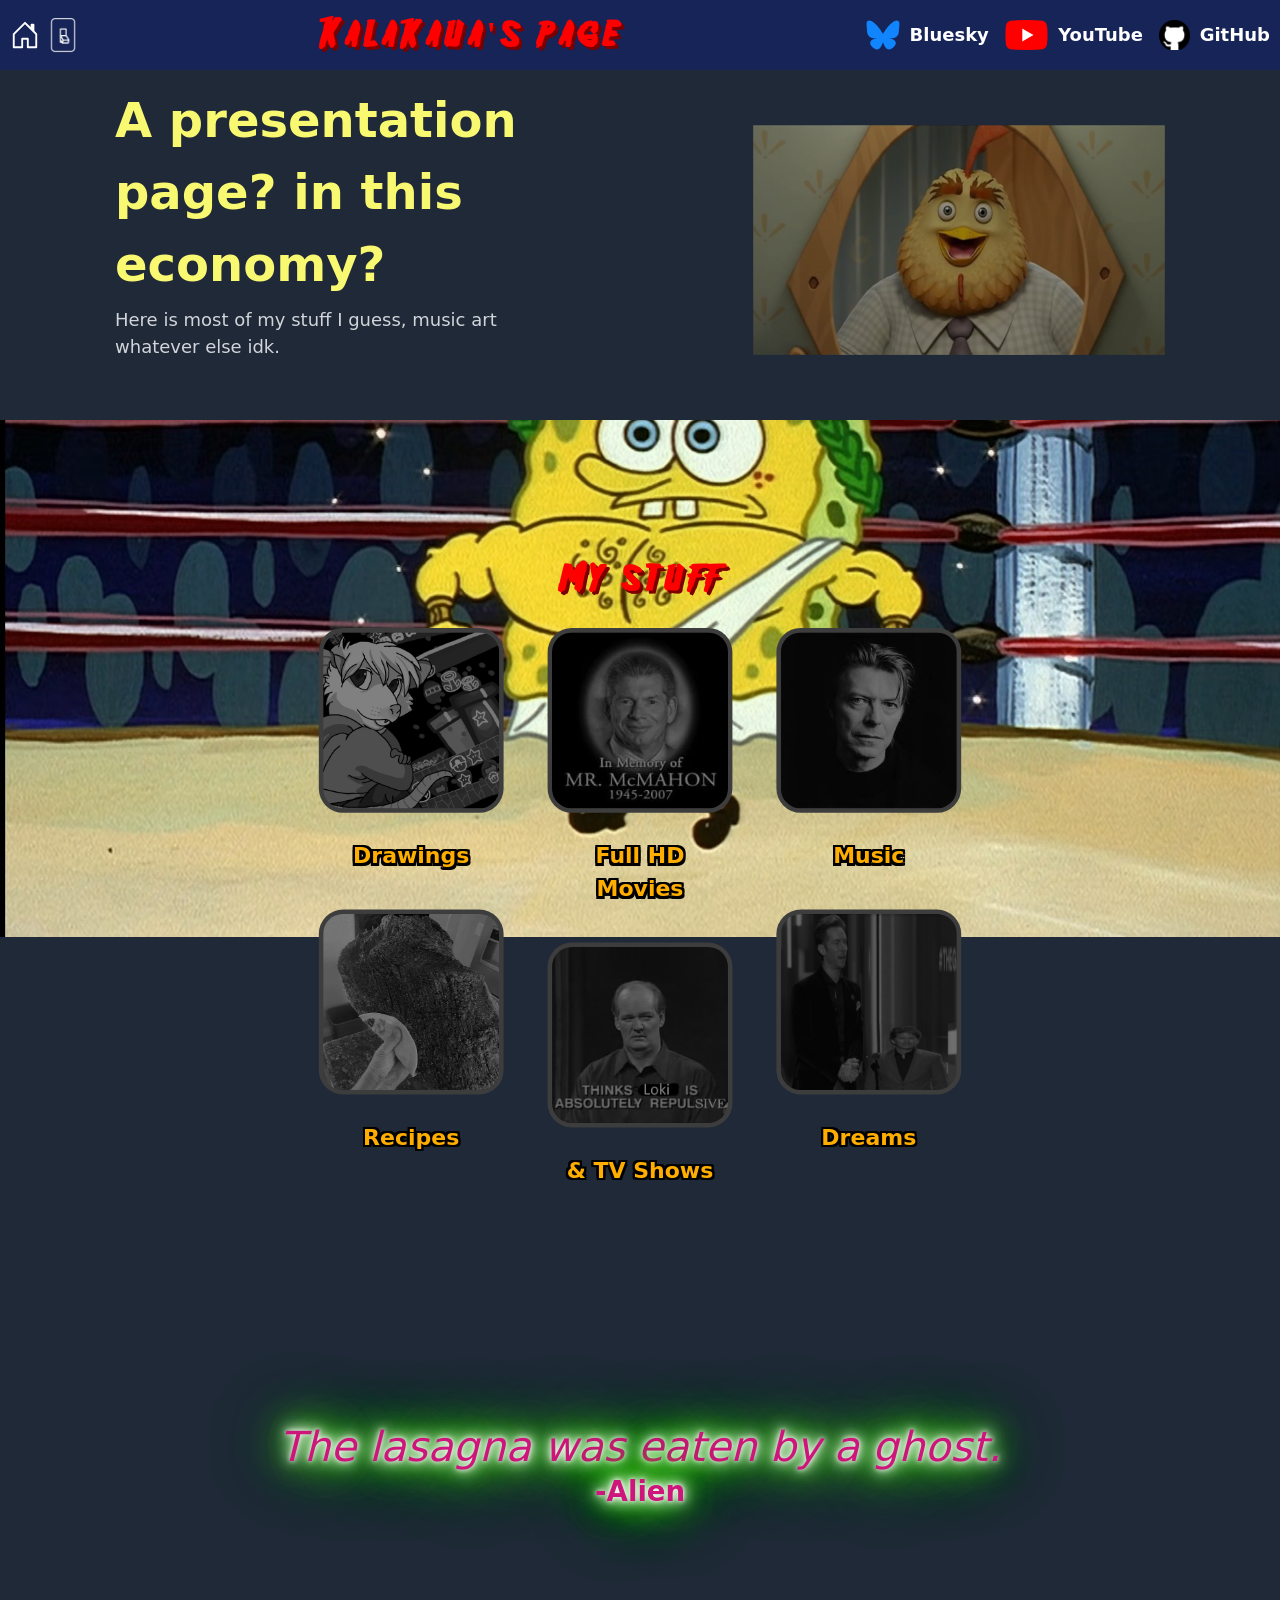
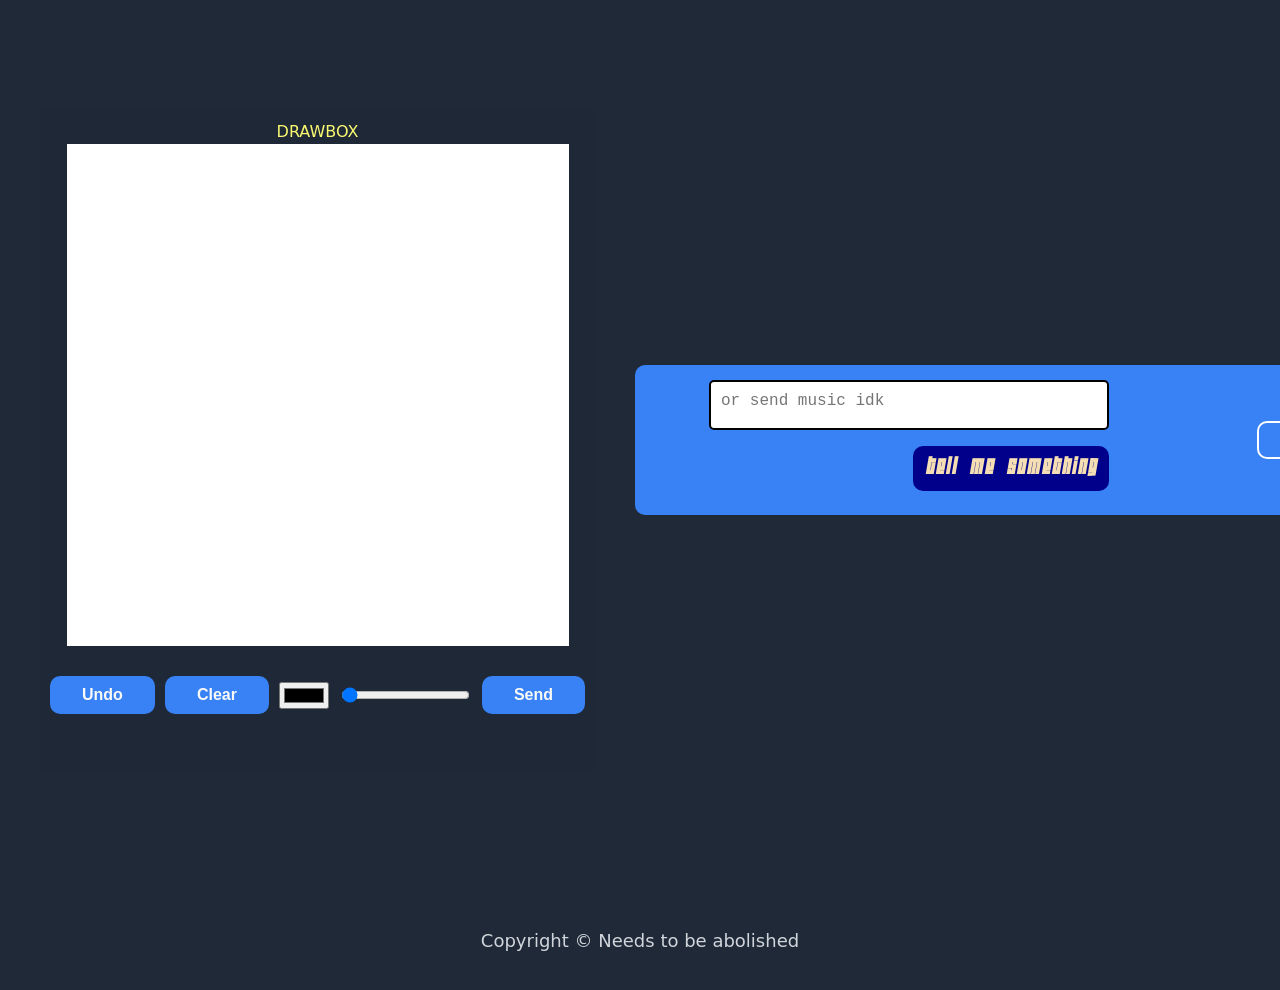
==== commit af5b6bb3: "Added link to tv shows I have watched." ====
--- a/index.html
+++ b/index.html
@@ -63,26 +63,40 @@
         <div class="mid-top">
             <div class="title">My stuff</div>
             <div class="containers">
-                <div class="info">
-                    <div><a href="https://sheezy.art/kalakaua" target="_blank"><img src="images/Rat.png" alt=""></a></div>
-                    <div class="container-text"><p>Drawings</p></div>
+                
+                <div class="link-column">
+                    <div class="info">
+                        <div><a href="https://sheezy.art/kalakaua" target="_blank"><img src="images/Rat.png" alt=""></a></div>
+                        <div class="container-text"><p>Drawings</p></div>
+                    </div>
+                    <div class="info">
+                        <div><a href="https://kaiakaua.github.io/odin-recipes/" target="_blank"><img src="images/Meat.png" alt=""></a></div>
+                        <div class="container-text"><p>Recipes</p></div>
+                    </div>
                 </div>
-                <div class="info">
-                    <div><a href="https://kaiakaua.github.io/odin-recipes/" target="_blank"><img src="images/Meat.png" alt=""></a></div>
-                    <div class="container-text"><p>Recipes</p></div>
+
+                <div class="link-column">
+                    <div class="info">
+                        <div><a href="https://letterboxd.com/KaIakaua/" target="_blank"><img src="images/McMahon.png" alt=""></a></div>
+                        <div class="container-text"><p>Full HD Movies</p></div>
+                    </div>
+                    <div class="info">
+                        <div><a href="https://www.serializd.com/user/Kalakaua/profile" target="_blank"><img src="images/Loki.png" alt=""></a></div> 
+                        <div class="container-text"><p>& TV Shows</p></div>
+                    </div>
                 </div>
-                <div class="info">
-                    <div><a href="https://letterboxd.com/KaIakaua/" target="_blank"><img src="images/McMahon.png" alt=""></a></div>
-                    <div class="container-text"><p>Full HD Movies & TV Shows</p></div>
+
+                <div class="link-column">
+                    <div class="info">
+                        <div><a href="https://www.last.fm/user/KalakauaKing" target="_blank"><img src="images/Bowie.png" alt=""></a></div>
+                        <div class="container-text"><p>Music</p></div>
+                    </div>
+                    <div class="info">
+                        <div><a href="https://kalakauaking.dreamwidth.org" target="_blank"><img src="images/Todd.png" alt=""></a></div>
+                        <div class="container-text"><p>Dreams</p></div>
+                    </div>
                 </div>
-                <div class="info">
-                    <div><a href="https://www.last.fm/user/KalakauaKing" target="_blank"><img src="images/Bowie.png" alt=""></a></div>
-                    <div class="container-text"><p>Music</p></div>
-                </div>
-                <div class="info">
-                    <div><a href="https://archiveofourown.org/works/54770587/chapters/138817849" target="_blank"><img src="images/Todd.png" alt=""></a></div>
-                    <div class="container-text"><p>Dreams</p></div>
-                </div>
+
             </div>
         </div>
 
@@ -131,6 +145,7 @@
                    <a href="https://www.youtube.com/watch?v=GceNsojnMf0" target="_blank"> <button id="button-google" class="action">waah</button></a>
                 </div>
             </div>
+
             <div id="grip">
                 <img  src="images/Grip.png" alt="">
                 <img id="bullet" src="images/Bullet.png"></img>
--- a/styles.css
+++ b/styles.css
@@ -259,7 +259,7 @@
     color: #1f2937;
 }
 
-.mid-top, .containers, .title, .info, .quote, .quote-name {
+.mid-top, .title, .info, .quote, .quote-name {
     display: flex;
 }
 
@@ -278,7 +278,7 @@
     background-size: cover;
     background-image: var(--background-image-1);
     padding-top: 100px;
-    padding-bottom: 100px;
+    padding-bottom: 50px;
     align-self: center;
     display: flex;
     flex-direction: column;
@@ -287,12 +287,17 @@
 }
 
 .containers {
+    display: flex;
     gap: 48px;
     margin: 20px;
     margin-bottom: 120px;
     transform: scale(1.1);
-
-
+}
+
+.link-column {
+    display: flex;
+    flex-direction: column;
+    gap: 30px 48px;
 }
 
 @font-face {
